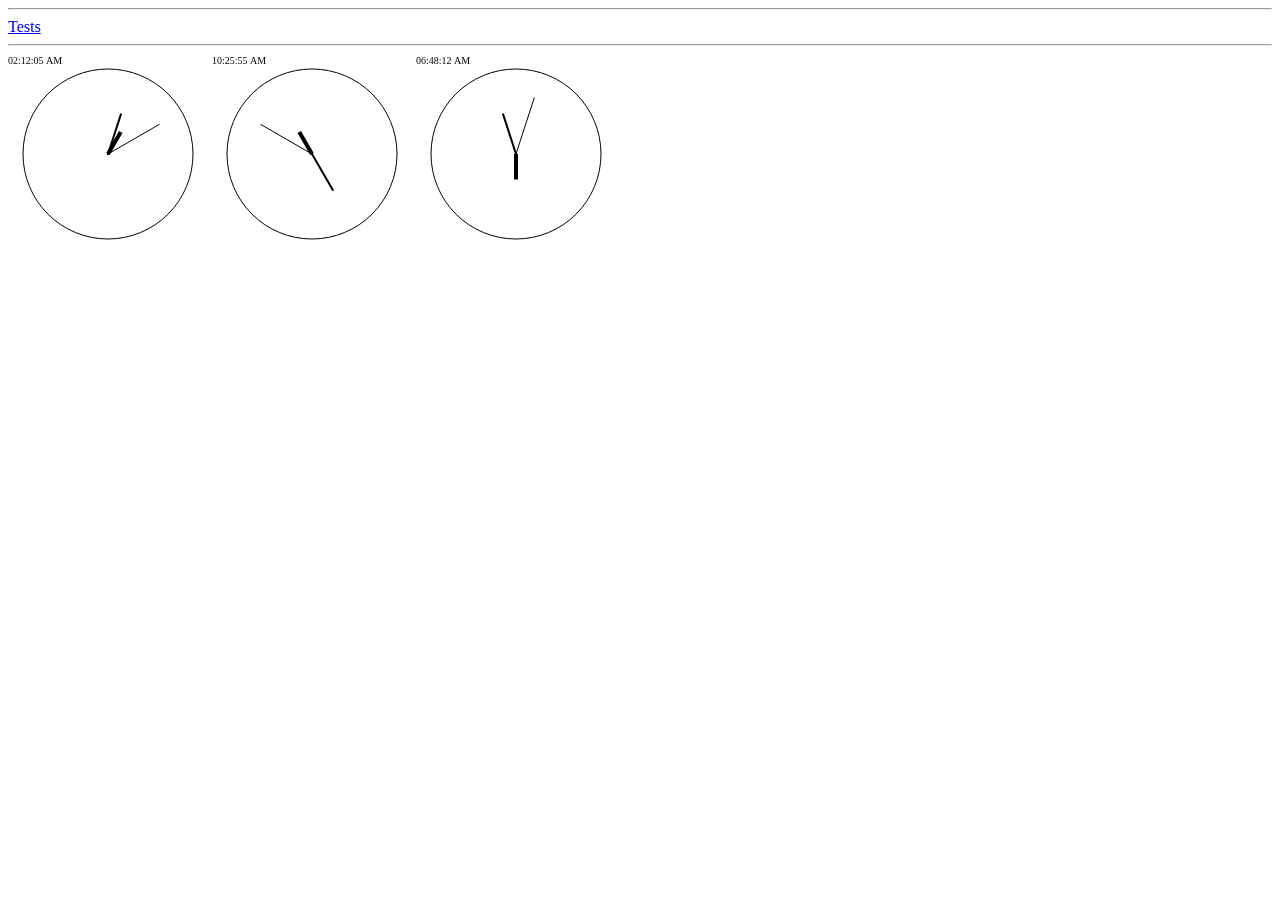
==== index.html @ b2b397d5 "Initial commit.  model and display working mostly.  basic tests included (using QUnit). It appears t" ====
<!DOCTYPE HTML>
<html lang="en">
<head>
	<meta charset="UTF-8">
	<title>Clock</title>
	<script src="Triangle.js"></script>
	<script src="Hand.js"></script>
	<script src="Clock.js"></script>
	<script>
		window.onload = function(){
			var clock1 = new Clock(new Date(null,null,null,2,12,5), 0.3, 0.5, 0.7);
			var el1 = document.getElementById("clock_canvas1");
			displayClock(clock1,el1,200);
			//printDetails(clock1);

			var clock2 = new Clock(new Date(null,null,null,10,25,55), 0.3, 0.5, 0.7);
			var el2 = document.getElementById("clock_canvas2");
			displayClock(clock2,el2,200);
			//printDetails(clock2);

			var clock3 = new Clock(new Date(null,null,null,6,48,12), 0.3, 0.5, 0.7);
			var el3 = document.getElementById("clock_canvas3");
			displayClock(clock3,el3,200);
			//printDetails(clock3);
		};

		function displayClock(clock,can,sideLength){
			var hh = clock.getHourHand();
			var mh = clock.getMinuteHand();
			var sh = clock.getSecondHand();
			console.log(arguments);
			var ctx = can.getContext("2d");

			can.setAttribute("height",sideLength);
			can.setAttribute("width",sideLength);
			can.style.width = can.style.height = sideLength + "px";
			var center = Math.floor(sideLength / 2);
			var radius = center * 0.85;
			ctx.fillRect(center-1,center-1,2,2);
			ctx.beginPath();
			ctx.arc(center,center,radius,0,2 * Math.PI);

			ctx.font="10px Georgia";
			ctx.fillText(clock.toString(),0,10);

			ctx.stroke();
			displayHand(hh,4);
			displayHand(mh,2);
			displayHand(sh,1);
			function displayHand(hand,lineWidth){
				ctx.lineWidth = lineWidth;
				ctx.beginPath();
				ctx.moveTo(center,center);
				var t = hand.getTriangle();
				var theta = t.getTheta();
				var H =  t.getH() * radius + center;
				if(theta <= 90){
					var x = center + t.getX() * radius;
					var y = center - t.getY() * radius;
				} else if (theta <= 180){
					var x = center + t.getY() * radius;
					var y = center - t.getX() * radius;
				} else if (theta <= 270){
					var x = center - t.getX() * radius;
					var y = center - t.getY() * radius;
				} else if (theta <= 360){
					var x = center - t.getX() * radius;
					var y = center + t.getY() * radius;
				}
				console.log(theta,x,y,H);
				ctx.lineTo(x, y);
				ctx.stroke();
			}
			function displayNumber(n){
				var nh = new Hand(radius,n,12);
			}
		}

		function printDetails(clock){
			var hh = clock.getHourHand();
			var mh = clock.getMinuteHand();
			var sh = clock.getSecondHand();
			function printRow(name,hand){
				document.write("<tr>");
				document.write("<td>" + name + "</td><td>" + hand.getCurrentValue() + "</td><td>" + hand.getDegrees() + "</td>");
				document.write("</tr>");
			}
			document.write(clock.toString() + "<br>");
			document.write('<table border="1">');
			document.write("<tr>");
			document.write("<th>Component</th><th>Original Value</th><th>Value as Degrees</th>");
			document.write("</tr>");
			printRow('hour',hh);
			printRow('minute',mh);
			printRow('second',sh);
			document.write("</table>");
		};
	</script>
</head>
<body>
	<hr>
	<a href="tests/">Tests</a>
	<hr>
	<canvas id="clock_canvas1"></canvas>
	<canvas id="clock_canvas2"></canvas>
	<canvas id="clock_canvas3"></canvas>
</body>
</html>
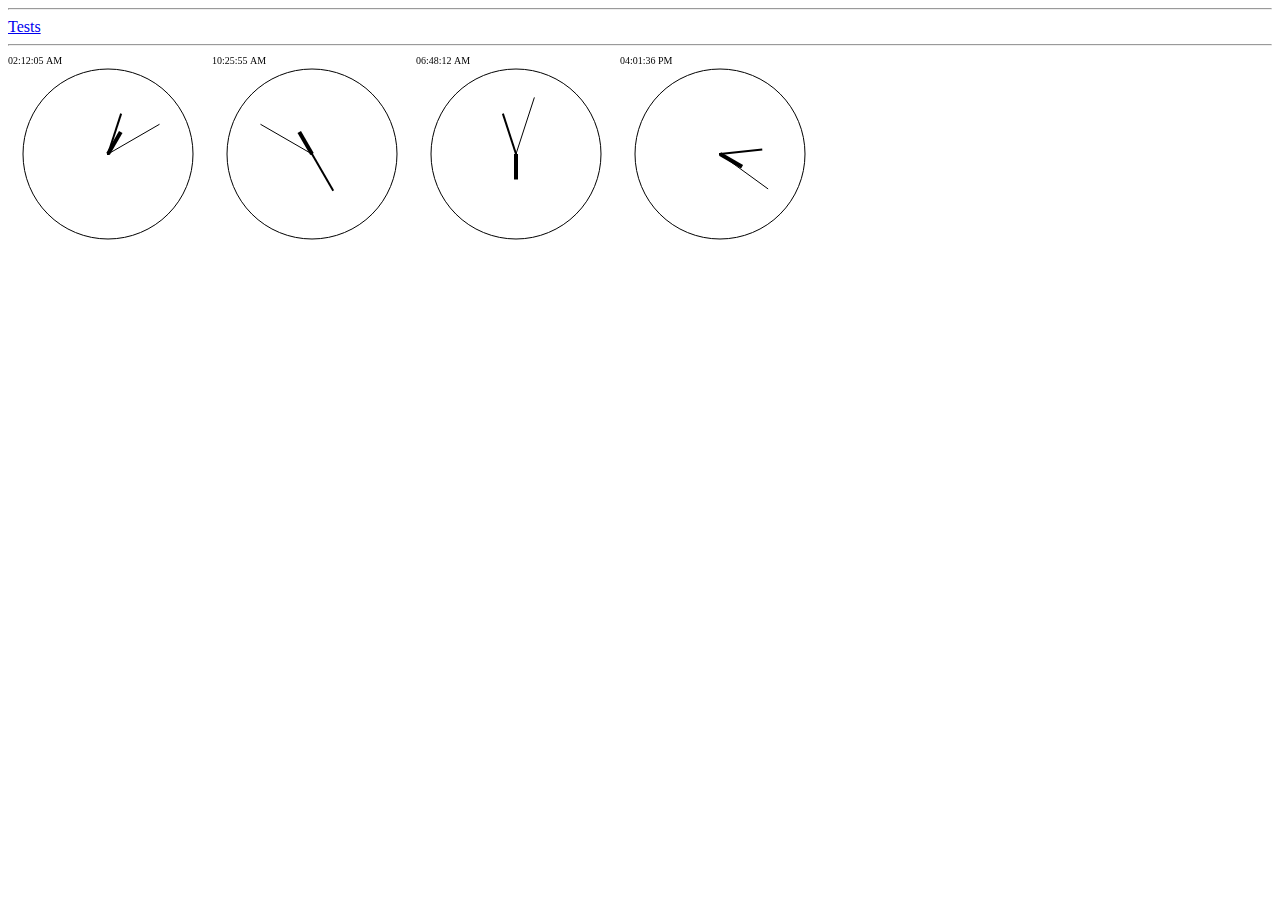
==== commit be68a9dc: "added a 4th demo clock that updates each second.  something is obviously wrong with my math" ====
--- a/index.html
+++ b/index.html
@@ -22,6 +22,16 @@
 			var el3 = document.getElementById("clock_canvas3");
 			displayClock(clock3,el3,200);
 			//printDetails(clock3);
+
+			function displayClock4(){
+				var clock4 = new Clock(new Date(), 0.3, 0.5, 0.7);
+				var el4 = document.getElementById("clock_canvas4");
+				displayClock(clock4,el4,200);
+			}
+			displayClock4();
+			setInterval(function(){
+				displayClock4();
+			}, 1000);
 		};
 
 		function displayClock(clock,can,sideLength){
@@ -104,5 +114,6 @@
 	<canvas id="clock_canvas1"></canvas>
 	<canvas id="clock_canvas2"></canvas>
 	<canvas id="clock_canvas3"></canvas>
+	<canvas id="clock_canvas4"></canvas>
 </body>
 </html>
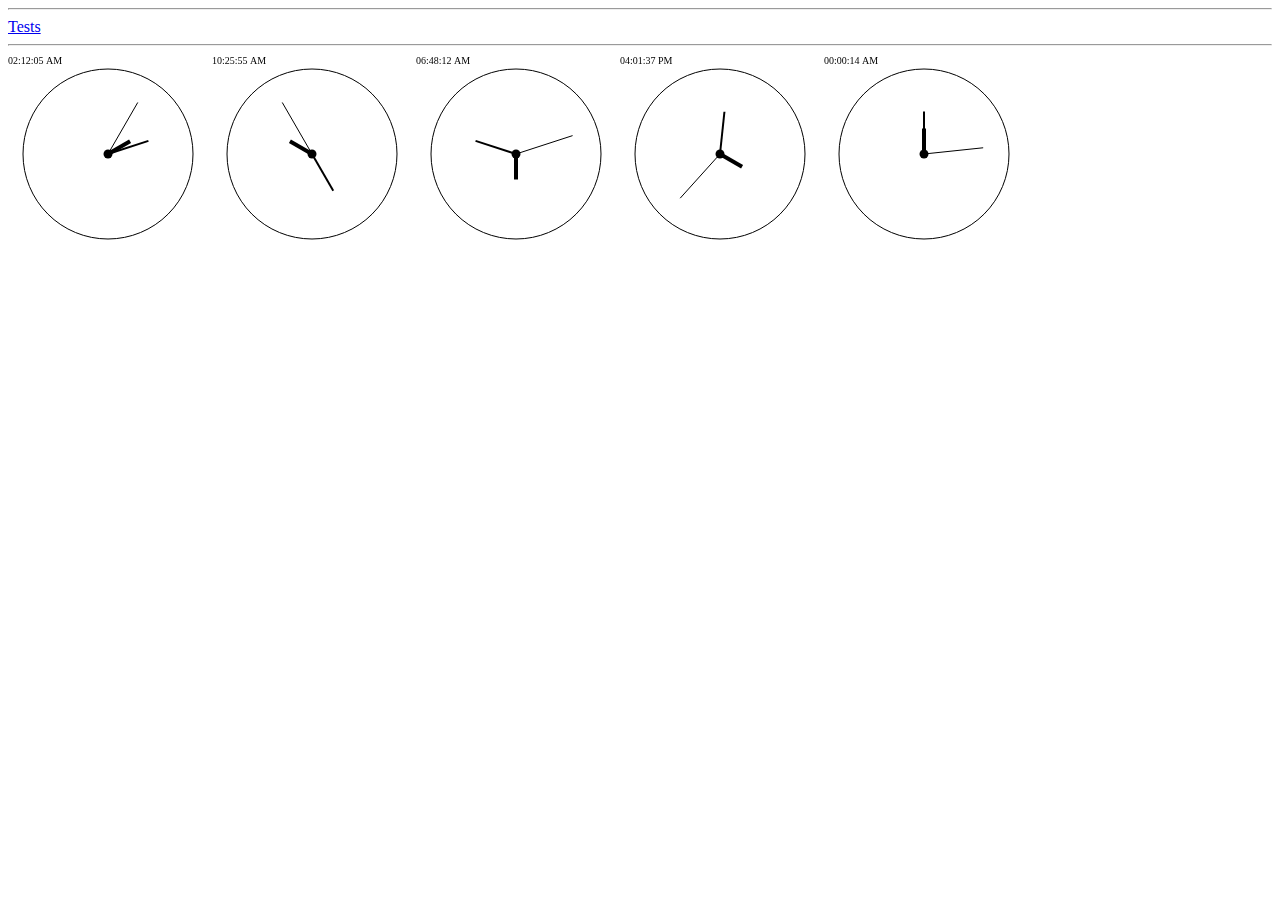
==== commit 8fb66e3d: "fixed! changed approach to printing hands: hands print naively to a canvas context translated such t" ====
--- a/index.html
+++ b/index.html
@@ -32,52 +32,83 @@
 			setInterval(function(){
 				displayClock4();
 			}, 1000);
+
+			var time = {
+				hours: 0,
+				minutes: 0,
+				seconds: 0,
+				next: function(){
+					this.seconds++;
+					if(this.seconds == 60){
+						this.seconds = 0;
+						this.minutes++;
+						if(this.minutes > 60){
+							this.minutes = 0;
+							this.hours++;
+							if(this.hours > 12) this.hours = 0;
+						}
+					}
+					return new Date(null,null,null, this.hours, this.minutes, this.seconds);
+				}
+			};
+			function displayClock5(){
+				var clock5 = new Clock(time.next(), 0.3, 0.5, 0.7);
+				var el5 = document.getElementById("clock_canvas5");
+				displayClock(clock5,el5,200);
+			}
+			displayClock5();
+			setInterval(function(){
+				displayClock5();
+			}, 50);
 		};
 
 		function displayClock(clock,can,sideLength){
+			//configure the canvas
+			var ctx = can.getContext("2d");
+			can.setAttribute("height",sideLength);
+			can.setAttribute("width",sideLength);
+			can.style.width = can.style.height = sideLength + "px";
+
+			//
+			var center = Math.floor(sideLength / 2);
+			var radius = center * 0.85;
 			var hh = clock.getHourHand();
 			var mh = clock.getMinuteHand();
 			var sh = clock.getSecondHand();
-			console.log(arguments);
-			var ctx = can.getContext("2d");
 
-			can.setAttribute("height",sideLength);
-			can.setAttribute("width",sideLength);
-			can.style.width = can.style.height = sideLength + "px";
-			var center = Math.floor(sideLength / 2);
-			var radius = center * 0.85;
-			ctx.fillRect(center-1,center-1,2,2);
+			//paint outer circle
 			ctx.beginPath();
 			ctx.arc(center,center,radius,0,2 * Math.PI);
+			ctx.stroke();
+			//paint center circle
+			ctx.beginPath();
+			ctx.arc(center,center,radius/19,0,2 * Math.PI);
+			ctx.fill();
 
+			//re-orient the canvas to the center of the clock
+			ctx.translate(center,center);
+			ctx.rotate(-Math.PI / 2);
+
+			//display the hands
+			displayHand(hh,4);
+			displayHand(mh,2);
+			displayHand(sh,1);
+			ctx.rotate(Math.PI / 2);
+			ctx.translate(-center,-center);
+
+			//display the time as a string
 			ctx.font="10px Georgia";
 			ctx.fillText(clock.toString(),0,10);
 
-			ctx.stroke();
-			displayHand(hh,4);
-			displayHand(mh,2);
-			displayHand(sh,1);
-			function displayHand(hand,lineWidth){
+			function displayHand(hand,lineWidth){//assumed 0,0 is the center of the clock
 				ctx.lineWidth = lineWidth;
 				ctx.beginPath();
-				ctx.moveTo(center,center);
+				ctx.moveTo(0,0);
 				var t = hand.getTriangle();
 				var theta = t.getTheta();
 				var H =  t.getH() * radius + center;
-				if(theta <= 90){
-					var x = center + t.getX() * radius;
-					var y = center - t.getY() * radius;
-				} else if (theta <= 180){
-					var x = center + t.getY() * radius;
-					var y = center - t.getX() * radius;
-				} else if (theta <= 270){
-					var x = center - t.getX() * radius;
-					var y = center - t.getY() * radius;
-				} else if (theta <= 360){
-					var x = center - t.getX() * radius;
-					var y = center + t.getY() * radius;
-				}
-				console.log(theta,x,y,H);
+				var x = t.getX() * radius;
+				var y = t.getY() * radius;
 				ctx.lineTo(x, y);
 				ctx.stroke();
 			}
@@ -115,5 +146,6 @@
 	<canvas id="clock_canvas2"></canvas>
 	<canvas id="clock_canvas3"></canvas>
 	<canvas id="clock_canvas4"></canvas>
+	<canvas id="clock_canvas5"></canvas>
 </body>
 </html>
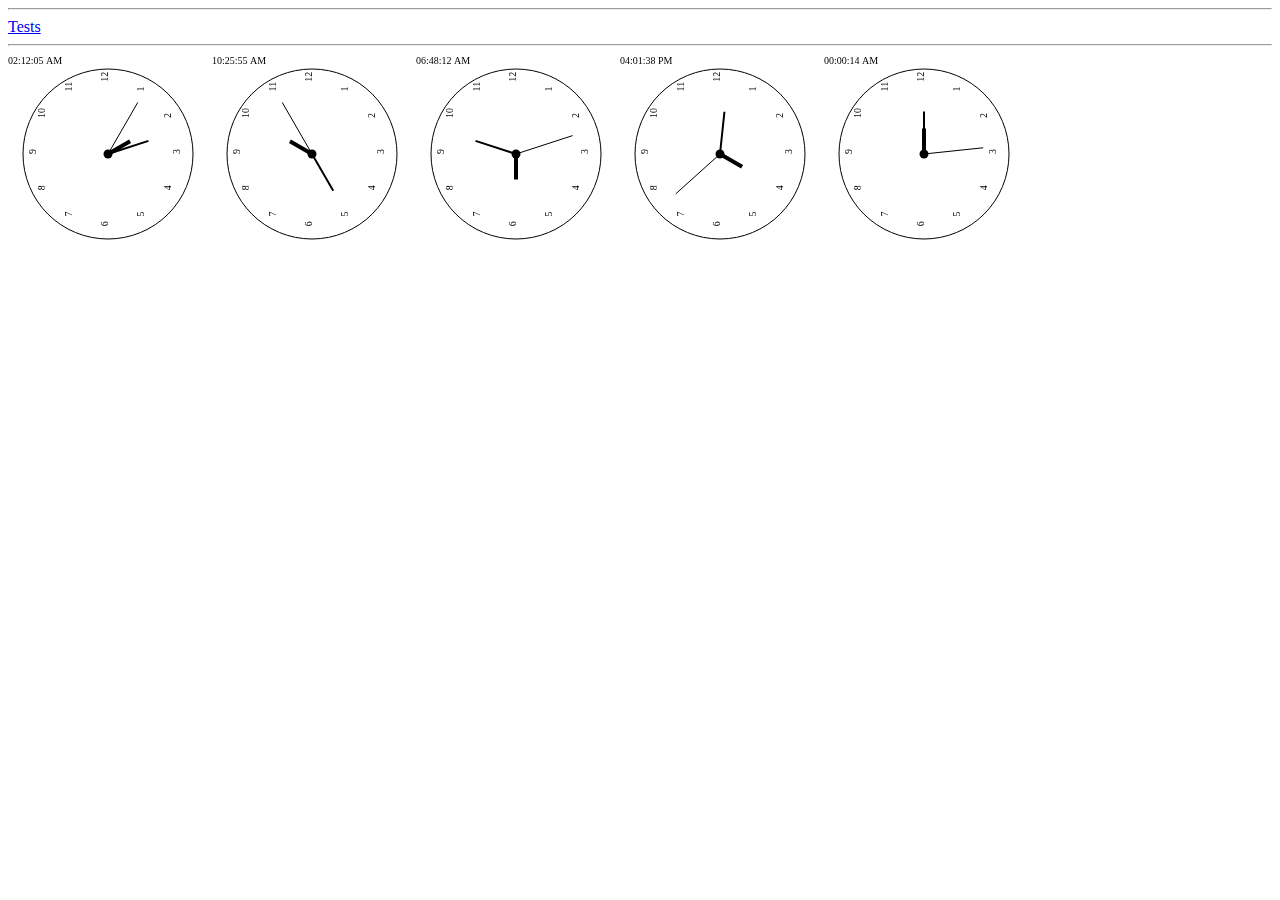
==== commit d1a0cc45: "added hour numbers to the display but they are rotated, just like the canvas context" ====
--- a/index.html
+++ b/index.html
@@ -87,7 +87,12 @@
 
 			//re-orient the canvas to the center of the clock
 			ctx.translate(center,center);
+
+			//rotate 90 degrees CCW for easier printing
 			ctx.rotate(-Math.PI / 2);
+
+			//display the hour numbers 
+			for(var i=1; i<=12; i++) displayNumber(i);
 
 			//display the hands
 			displayHand(hh,4);
@@ -106,14 +111,18 @@
 				ctx.moveTo(0,0);
 				var t = hand.getTriangle();
 				var theta = t.getTheta();
-				var H =  t.getH() * radius + center;
 				var x = t.getX() * radius;
 				var y = t.getY() * radius;
 				ctx.lineTo(x, y);
 				ctx.stroke();
 			}
 			function displayNumber(n){
-				var nh = new Hand(radius,n,12);
+				var nh = new HourHand(n,0.85);
+				var t = nh.getTriangle();
+				var x = t.getX() * radius;
+				var y = t.getY() * radius;
+				ctx.font="10px Georgia";
+				ctx.fillText(n,x,y);
 			}
 		}
 
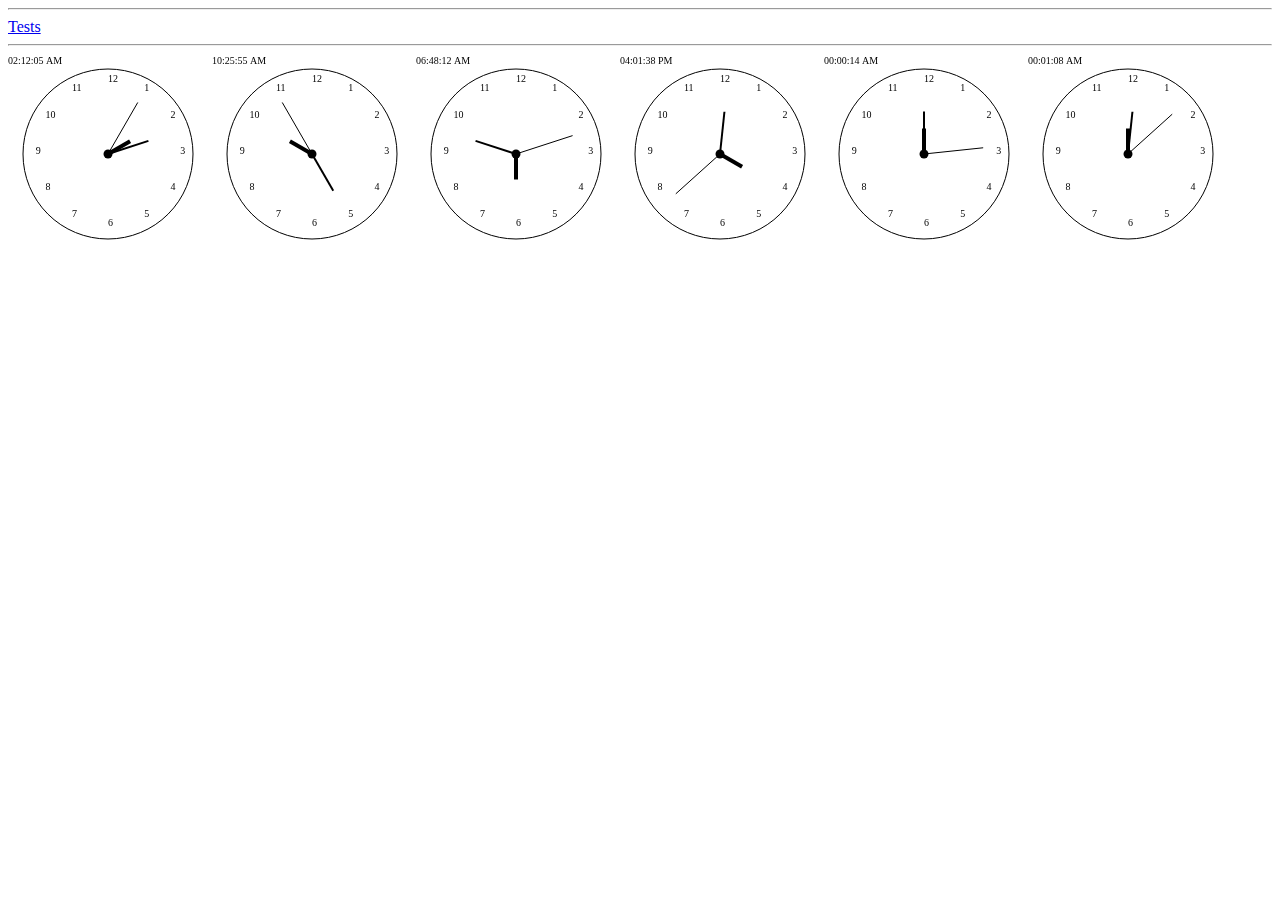
==== commit df391065: "pulled Time into its own constructor.  Added a 6th demo clock with accelerated time.  Fixed (hacked?" ====
--- a/index.html
+++ b/index.html
@@ -6,6 +6,7 @@
 	<script src="Triangle.js"></script>
 	<script src="Hand.js"></script>
 	<script src="Clock.js"></script>
+	<script src="Time.js"></script>
 	<script>
 		window.onload = function(){
 			var clock1 = new Clock(new Date(null,null,null,2,12,5), 0.3, 0.5, 0.7);
@@ -33,26 +34,9 @@
 				displayClock4();
 			}, 1000);
 
-			var time = {
-				hours: 0,
-				minutes: 0,
-				seconds: 0,
-				next: function(){
-					this.seconds++;
-					if(this.seconds == 60){
-						this.seconds = 0;
-						this.minutes++;
-						if(this.minutes > 60){
-							this.minutes = 0;
-							this.hours++;
-							if(this.hours > 12) this.hours = 0;
-						}
-					}
-					return new Date(null,null,null, this.hours, this.minutes, this.seconds);
-				}
-			};
+			var time5 = new Time();
 			function displayClock5(){
-				var clock5 = new Clock(time.next(), 0.3, 0.5, 0.7);
+				var clock5 = new Clock(time5.next(), 0.3, 0.5, 0.7);
 				var el5 = document.getElementById("clock_canvas5");
 				displayClock(clock5,el5,200);
 			}
@@ -60,6 +44,17 @@
 			setInterval(function(){
 				displayClock5();
 			}, 50);
+
+			var time6 = new Time();
+			function displayClock6(){
+				var clock = new Clock(time6.next(), 0.3, 0.5, 0.7);
+				var el = document.getElementById("clock_canvas6");
+				displayClock(clock,el,200);
+			}
+			displayClock6();
+			setInterval(function(){
+				displayClock6();
+			}, 10);
 		};
 
 		function displayClock(clock,can,sideLength){
@@ -88,11 +83,15 @@
 			//re-orient the canvas to the center of the clock
 			ctx.translate(center,center);
 
+			//display the hour numbers 
+			for(var i=1; i<=12; i++){
+				//the canvas is roated 90 degrees, so we've gotta use the position of one number to display another
+				var label = i + 3;
+				displayHourNumber(i, label > 12 ? label - 12 : label);
+			}
+
 			//rotate 90 degrees CCW for easier printing
 			ctx.rotate(-Math.PI / 2);
-
-			//display the hour numbers 
-			for(var i=1; i<=12; i++) displayNumber(i);
 
 			//display the hands
 			displayHand(hh,4);
@@ -116,13 +115,13 @@
 				ctx.lineTo(x, y);
 				ctx.stroke();
 			}
-			function displayNumber(n){
-				var nh = new HourHand(n,0.85);
+			function displayHourNumber(hour,label){
+				var nh = new HourHand(hour,0.85);
 				var t = nh.getTriangle();
 				var x = t.getX() * radius;
 				var y = t.getY() * radius;
 				ctx.font="10px Georgia";
-				ctx.fillText(n,x,y);
+				ctx.fillText(label,x,y);
 			}
 		}
 
@@ -156,5 +155,6 @@
 	<canvas id="clock_canvas3"></canvas>
 	<canvas id="clock_canvas4"></canvas>
 	<canvas id="clock_canvas5"></canvas>
+	<canvas id="clock_canvas6"></canvas>
 </body>
 </html>
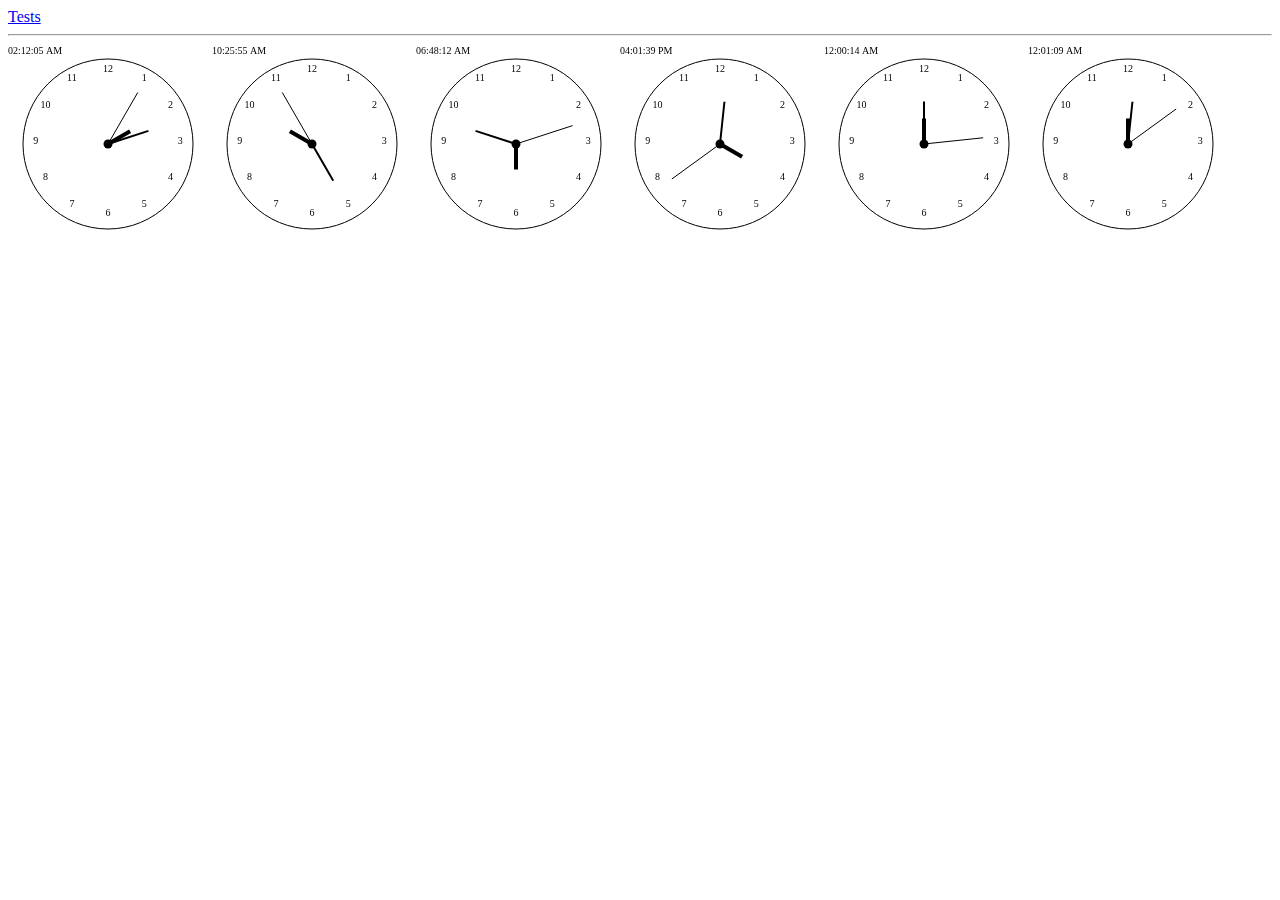
==== commit 15aa070e: "displayClock() abstracted into a ClockDisplay class.  Demo page much abbreviated." ====
--- a/index.html
+++ b/index.html
@@ -6,28 +6,30 @@
 	<script src="Triangle.js"></script>
 	<script src="Hand.js"></script>
 	<script src="Clock.js"></script>
+	<script src="ClockDisplay.js"></script>
 	<script src="Time.js"></script>
 	<script>
 		window.onload = function(){
 			var clock1 = new Clock(new Date(null,null,null,2,12,5), 0.3, 0.5, 0.7);
 			var el1 = document.getElementById("clock_canvas1");
-			displayClock(clock1,el1,200);
-			//printDetails(clock1);
+			cd1 = new ClockDisplay(clock1, el1, 200);
+			cd1.display();
 
 			var clock2 = new Clock(new Date(null,null,null,10,25,55), 0.3, 0.5, 0.7);
 			var el2 = document.getElementById("clock_canvas2");
-			displayClock(clock2,el2,200);
-			//printDetails(clock2);
+			cd2 = new ClockDisplay(clock2, el2, 200);
+			cd2.display();
 
 			var clock3 = new Clock(new Date(null,null,null,6,48,12), 0.3, 0.5, 0.7);
 			var el3 = document.getElementById("clock_canvas3");
-			displayClock(clock3,el3,200);
-			//printDetails(clock3);
+			cd3 = new ClockDisplay(clock3, el3, 200);
+			cd3.display();
 
 			function displayClock4(){
 				var clock4 = new Clock(new Date(), 0.3, 0.5, 0.7);
 				var el4 = document.getElementById("clock_canvas4");
-				displayClock(clock4,el4,200);
+				cd4 = new ClockDisplay(clock4, el4, 200);
+				cd4.display();
 			}
 			displayClock4();
 			setInterval(function(){
@@ -38,7 +40,8 @@
 			function displayClock5(){
 				var clock5 = new Clock(time5.next(), 0.3, 0.5, 0.7);
 				var el5 = document.getElementById("clock_canvas5");
-				displayClock(clock5,el5,200);
+				cd5 = new ClockDisplay(clock5, el5, 200);
+				cd5.display();
 			}
 			displayClock5();
 			setInterval(function(){
@@ -49,105 +52,17 @@
 			function displayClock6(){
 				var clock = new Clock(time6.next(), 0.3, 0.5, 0.7);
 				var el = document.getElementById("clock_canvas6");
-				displayClock(clock,el,200);
+				cd = new ClockDisplay(clock, el, 200);
+				cd.display();
 			}
 			displayClock6();
 			setInterval(function(){
 				displayClock6();
 			}, 10);
 		};
-
-		function displayClock(clock,can,sideLength){
-			//configure the canvas
-			var ctx = can.getContext("2d");
-			can.setAttribute("height",sideLength);
-			can.setAttribute("width",sideLength);
-			can.style.width = can.style.height = sideLength + "px";
-
-			//
-			var center = Math.floor(sideLength / 2);
-			var radius = center * 0.85;
-			var hh = clock.getHourHand();
-			var mh = clock.getMinuteHand();
-			var sh = clock.getSecondHand();
-
-			//paint outer circle
-			ctx.beginPath();
-			ctx.arc(center,center,radius,0,2 * Math.PI);
-			ctx.stroke();
-			//paint center circle
-			ctx.beginPath();
-			ctx.arc(center,center,radius/19,0,2 * Math.PI);
-			ctx.fill();
-
-			//re-orient the canvas to the center of the clock
-			ctx.translate(center,center);
-
-			//display the hour numbers 
-			for(var i=1; i<=12; i++){
-				//the canvas is roated 90 degrees, so we've gotta use the position of one number to display another
-				var label = i + 3;
-				displayHourNumber(i, label > 12 ? label - 12 : label);
-			}
-
-			//rotate 90 degrees CCW for easier printing
-			ctx.rotate(-Math.PI / 2);
-
-			//display the hands
-			displayHand(hh,4);
-			displayHand(mh,2);
-			displayHand(sh,1);
-			ctx.rotate(Math.PI / 2);
-			ctx.translate(-center,-center);
-
-			//display the time as a string
-			ctx.font="10px Georgia";
-			ctx.fillText(clock.toString(),0,10);
-
-			function displayHand(hand,lineWidth){//assumed 0,0 is the center of the clock
-				ctx.lineWidth = lineWidth;
-				ctx.beginPath();
-				ctx.moveTo(0,0);
-				var t = hand.getTriangle();
-				var theta = t.getTheta();
-				var x = t.getX() * radius;
-				var y = t.getY() * radius;
-				ctx.lineTo(x, y);
-				ctx.stroke();
-			}
-			function displayHourNumber(hour,label){
-				var nh = new HourHand(hour,0.85);
-				var t = nh.getTriangle();
-				var x = t.getX() * radius;
-				var y = t.getY() * radius;
-				ctx.font="10px Georgia";
-				ctx.fillText(label,x,y);
-			}
-		}
-
-		function printDetails(clock){
-			var hh = clock.getHourHand();
-			var mh = clock.getMinuteHand();
-			var sh = clock.getSecondHand();
-			function printRow(name,hand){
-				document.write("<tr>");
-				document.write("<td>" + name + "</td><td>" + hand.getCurrentValue() + "</td><td>" + hand.getDegrees() + "</td>");
-				document.write("</tr>");
-			}
-			document.write(clock.toString() + "<br>");
-			document.write('<table border="1">');
-			document.write("<tr>");
-			document.write("<th>Component</th><th>Original Value</th><th>Value as Degrees</th>");
-			document.write("</tr>");
-			printRow('hour',hh);
-			printRow('minute',mh);
-			printRow('second',sh);
-			document.write("</table>");
-		};
 	</script>
 </head>
 <body>
-	<hr>
 	<a href="tests/">Tests</a>
 	<hr>
 	<canvas id="clock_canvas1"></canvas>
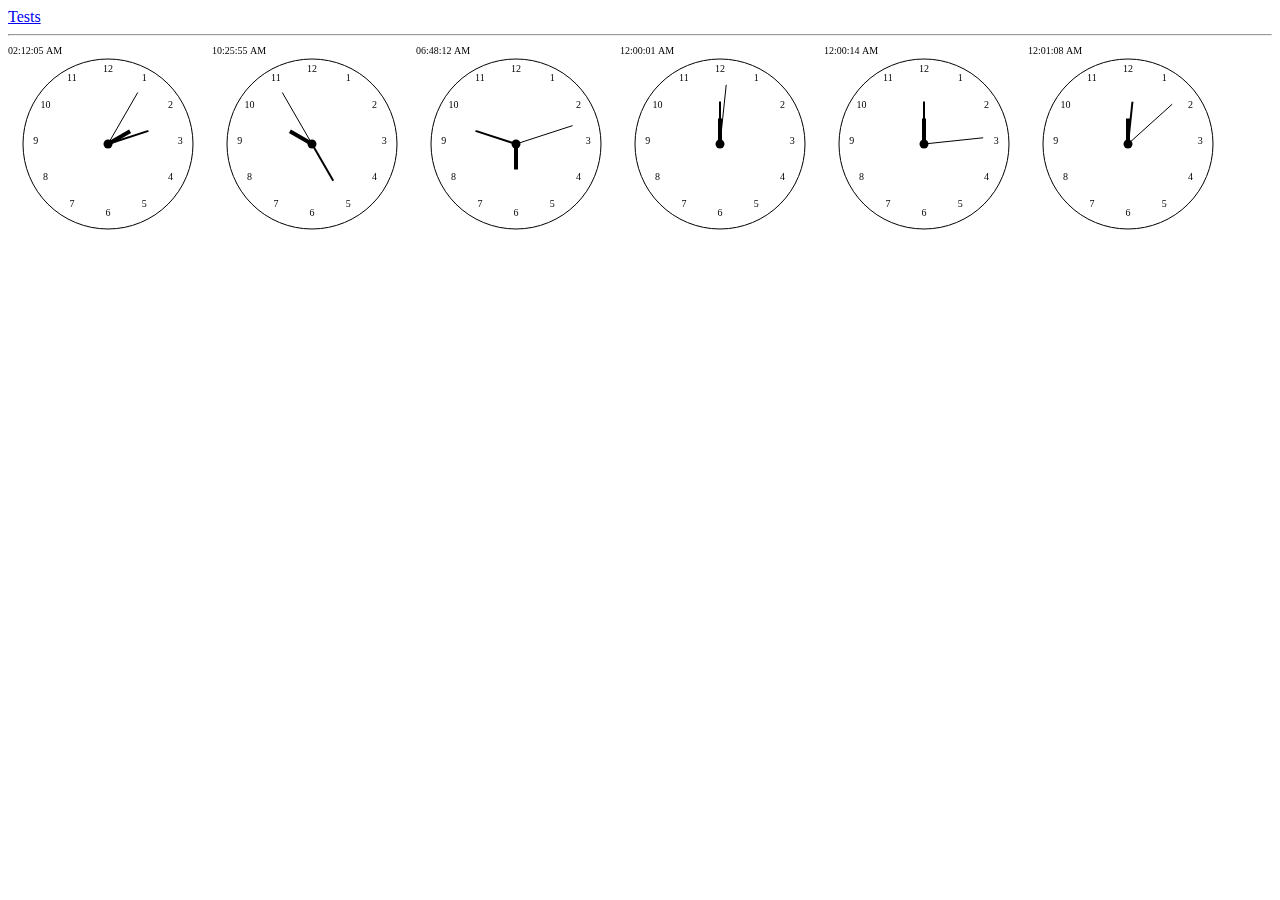
==== commit 228113db: "abbreviated demo page even more" ====
--- a/index.html
+++ b/index.html
@@ -3,62 +3,60 @@
 <head>
 	<meta charset="UTF-8">
 	<title>Clock</title>
+	<script src="Time.js"></script>
 	<script src="Triangle.js"></script>
 	<script src="Hand.js"></script>
 	<script src="Clock.js"></script>
 	<script src="ClockDisplay.js"></script>
-	<script src="Time.js"></script>
 	<script>
 		window.onload = function(){
-			var clock1 = new Clock(new Date(null,null,null,2,12,5), 0.3, 0.5, 0.7);
-			var el1 = document.getElementById("clock_canvas1");
-			cd1 = new ClockDisplay(clock1, el1, 200);
-			cd1.display();
+			new ClockDisplay(
+				new Clock(new Date(null,null,null,2,12,5), 0.3, 0.5, 0.7),
+				document.getElementById("clock_canvas1"),
+				200
+			).display();
 
-			var clock2 = new Clock(new Date(null,null,null,10,25,55), 0.3, 0.5, 0.7);
-			var el2 = document.getElementById("clock_canvas2");
-			cd2 = new ClockDisplay(clock2, el2, 200);
-			cd2.display();
+			new ClockDisplay(
+				new Clock(new Date(null,null,null,10,25,55), 0.3, 0.5, 0.7),
+				document.getElementById("clock_canvas2"),
+				200
+			).display();
 
-			var clock3 = new Clock(new Date(null,null,null,6,48,12), 0.3, 0.5, 0.7);
-			var el3 = document.getElementById("clock_canvas3");
-			cd3 = new ClockDisplay(clock3, el3, 200);
-			cd3.display();
+			new ClockDisplay(
+				new Clock(new Date(null,null,null,6,48,12), 0.3, 0.5, 0.7),
+				document.getElementById("clock_canvas3"),
+				200
+			).display();
 
-			function displayClock4(){
-				var clock4 = new Clock(new Date(), 0.3, 0.5, 0.7);
-				var el4 = document.getElementById("clock_canvas4");
-				cd4 = new ClockDisplay(clock4, el4, 200);
-				cd4.display();
+			liveClock(function(time){
+			 	new ClockDisplay(
+					new Clock(time.next(), 0.3, 0.5, 0.7),
+					document.getElementById("clock_canvas4"),
+					200
+				).display();
+			},1000);
+
+			liveClock(function(time){
+			 	new ClockDisplay(
+					new Clock(time.next(), 0.3, 0.5, 0.7),
+					document.getElementById("clock_canvas5"),
+					200
+				).display();
+			},50);
+
+			liveClock(function(time){
+			 	new ClockDisplay(
+					new Clock(time.next(), 0.3, 0.5, 0.7),
+					document.getElementById("clock_canvas6"),
+					200
+				).display();
+			},10);
+
+			function liveClock(fn,interval){
+				var time = new Time();
+				fn(time);//inject an arbitrary time object into the clock display fn
+				setInterval(function(){fn(time);}, interval);
 			}
-			displayClock4();
-			setInterval(function(){
-				displayClock4();
-			}, 1000);
-
-			var time5 = new Time();
-			function displayClock5(){
-				var clock5 = new Clock(time5.next(), 0.3, 0.5, 0.7);
-				var el5 = document.getElementById("clock_canvas5");
-				cd5 = new ClockDisplay(clock5, el5, 200);
-				cd5.display();
-			}
-			displayClock5();
-			setInterval(function(){
-				displayClock5();
-			}, 50);
-
-			var time6 = new Time();
-			function displayClock6(){
-				var clock = new Clock(time6.next(), 0.3, 0.5, 0.7);
-				var el = document.getElementById("clock_canvas6");
-				cd = new ClockDisplay(clock, el, 200);
-				cd.display();
-			}
-			displayClock6();
-			setInterval(function(){
-				displayClock6();
-			}, 10);
 		};
 	</script>
 </head>
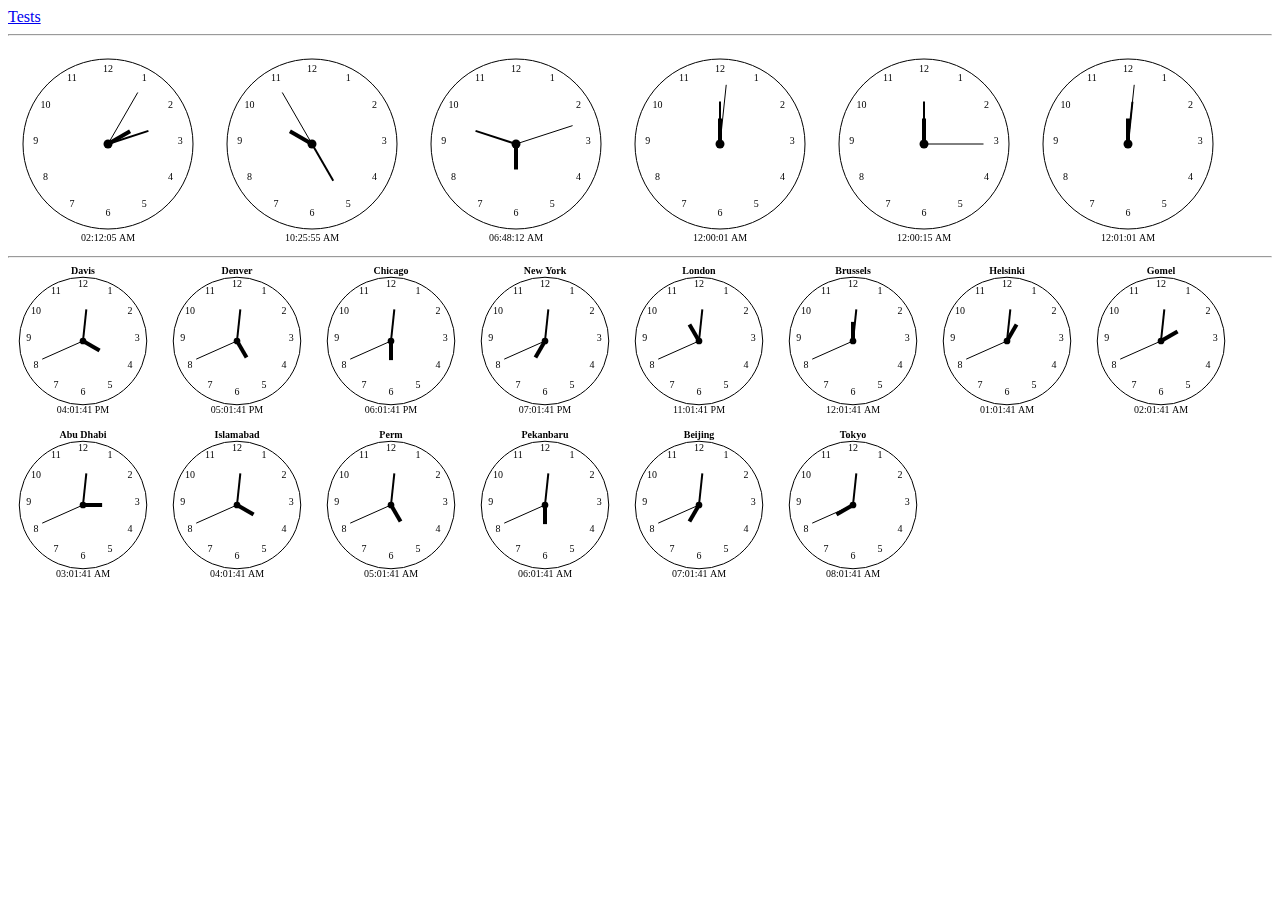
==== commit 691deff8: "added timezone displays to demo, which involved adding an optional label parameter to ClockDisplay" ====
--- a/index.html
+++ b/index.html
@@ -8,6 +8,7 @@
 	<script src="Hand.js"></script>
 	<script src="Clock.js"></script>
 	<script src="ClockDisplay.js"></script>
+	<link rel="stylesheet" type="text/css" href="clock.css">
 	<script>
 		window.onload = function(){
 			new ClockDisplay(
@@ -52,10 +53,50 @@
 				).display();
 			},10);
 
+			// time zones
+			liveTimeZoneClock(0,  "Davis");
+			liveTimeZoneClock(1,  "Denver");
+			liveTimeZoneClock(2,  "Chicago");
+			liveTimeZoneClock(3,  "New York");
+			liveTimeZoneClock(7,  "London");
+			liveTimeZoneClock(8,  "Brussels");
+			liveTimeZoneClock(9,  "Helsinki");
+			liveTimeZoneClock(10, "Gomel");
+			liveTimeZoneClock(11, "Abu Dhabi");
+			liveTimeZoneClock(12, "Islamabad");
+			liveTimeZoneClock(13, "Perm");
+			liveTimeZoneClock(14, "Pekanbaru");
+			liveTimeZoneClock(15, "Beijing");
+			liveTimeZoneClock(16, "Tokyo");
+
+			//helper functions
+
 			function liveClock(fn,interval){
 				var time = new Time();
 				fn(time);//inject an arbitrary time object into the clock display fn
-				setInterval(function(){fn(time);}, interval);
+				setInterval(function(){
+					fn(time);
+				}, interval);
+			}
+
+			function liveTimeZoneClock(hourAddend, label){
+				var id = "clock_canvas_" + label.toLowerCase().replace(' ','');
+				liveClock(function(){
+					new ClockDisplay(
+						new Clock(timeAdd(hourAddend), 0.3, 0.5, 0.7),
+						document.getElementById(id),
+						150,
+						label
+					).display();
+				},1000);
+			}
+
+			function timeAdd(hours,minutes,seconds){
+				var d = new Date();
+				if(!!hours) d.setHours(d.getHours() + hours);
+				if(!!minutes) d.setMinutes(d.getMinutes() + minutes);
+				if(!!seconds) d.setSeconds(d.getSeconds() + seconds);
+				return d;
 			}
 		};
 	</script>
@@ -69,5 +110,20 @@
 	<canvas id="clock_canvas4"></canvas>
 	<canvas id="clock_canvas5"></canvas>
 	<canvas id="clock_canvas6"></canvas>
+	<hr>
+	<canvas class="clock" id="clock_canvas_davis"></canvas>
+	<canvas class="clock" id="clock_canvas_denver"></canvas>
+	<canvas class="clock" id="clock_canvas_chicago"></canvas>
+	<canvas class="clock" id="clock_canvas_newyork"></canvas>
+	<canvas class="clock" id="clock_canvas_london"></canvas>
+	<canvas class="clock" id="clock_canvas_brussels"></canvas>
+	<canvas class="clock" id="clock_canvas_helsinki"></canvas>
+	<canvas class="clock" id="clock_canvas_gomel"></canvas>
+	<canvas class="clock" id="clock_canvas_abudhabi"></canvas>
+	<canvas class="clock" id="clock_canvas_islamabad"></canvas>
+	<canvas class="clock" id="clock_canvas_perm"></canvas>
+	<canvas class="clock" id="clock_canvas_pekanbaru"></canvas>
+	<canvas class="clock" id="clock_canvas_beijing"></canvas>
+	<canvas class="clock" id="clock_canvas_tokyo"></canvas>
 </body>
 </html>
--- a/clock.css
+++ b/clock.css
@@ -0,0 +1,3 @@
+.clock {
+	margin-bottom:10px;
+}
